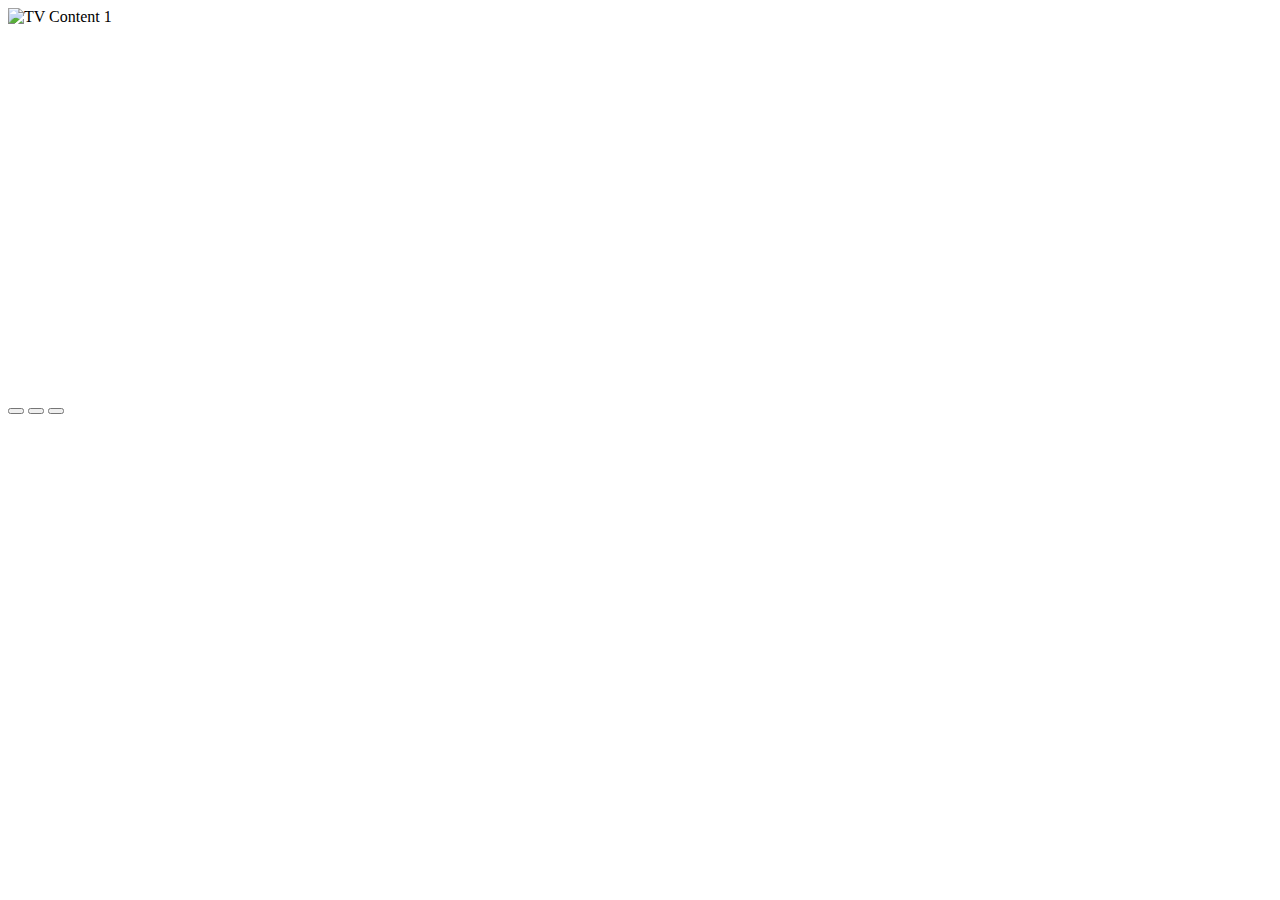
==== tv.html @ 25022f81 "membuat halaman home" ====
<!DOCTYPE html>
<html lang="en">
<head>
  <meta charset="UTF-8">
  <meta name="viewport" content="width=device-width, initial-scale=1.0">
  <title>TV Slider</title>
  <script src="https://cdn.tailwindcss.com"></script>
  <style>
    /* Menambahkan efek transition untuk opacity */
    .tv-image {
      transition: opacity 1s ease-in-out;
    }
  </style>
</head>
<body>

  <!-- Section Home -->
  <section class="home">
    <div class="tv-container max-w-lg mx-auto my-16 p-4 rounded-xl bg-gradient-to-r from-teal-400 via-blue-500 to-indigo-600 shadow-xl">
      <!-- Antena -->
      <div class="tv-antenna absolute top-0 left-1/2 transform -translate-x-1/2 flex justify-between items-center w-16 z-10">
        <div class="w-1.5 h-16 bg-yellow-400 rounded-md"></div>
        <div class="w-1.5 h-16 bg-pink-400 rounded-md"></div>
      </div>

      <!-- Layar TV -->
      <div class="tv-screen w-full h-72 bg-black rounded-lg relative overflow-hidden">
        <img src="ART.png" alt="TV Content 1" class="tv-image w-full h-full object-cover opacity-0 absolute">
        <img src="p11.png" alt="TV Content 2" class="tv-image w-full h-full object-cover opacity-0 absolute">
        <img src="baru.png" alt="TV Content 3" class="tv-image w-full h-full object-cover opacity-0 absolute">
      </div>

      <!-- Tombol kontrol TV -->
      <div class="tv-controls absolute  left-1/2 transform -translate-x-1/2 flex justify-center space-x-4">
        <button class="w-6 h-6 bg-yellow-300 rounded-full hover:bg-yellow-500"></button>
        <button class="w-6 h-6 bg-pink-300 rounded-full hover:bg-pink-500"></button>
        <button class="w-6 h-6 bg-green-300 rounded-full hover:bg-green-500"></button>
      </div>
    </div>
  </section>

  <script>
    const images = document.querySelectorAll('.tv-image');
    let currentImageIndex = 0;

    // Menyembunyikan semua gambar kecuali yang aktif
    function showImage(index) {
      images.forEach((image, i) => {
        image.style.opacity = (i === index) ? '1' : '0';
      });
    }

    // Fungsi untuk berganti gambar secara otomatis
    function changeImage() {
      currentImageIndex = (currentImageIndex + 1) % images.length; // Pergi ke gambar berikutnya
      showImage(currentImageIndex);
    }

    // Menampilkan gambar pertama
    showImage(currentImageIndex);

    // Mengubah gambar setiap 3 detik
    setInterval(changeImage, 3000);
  </script>

</body>
</html>
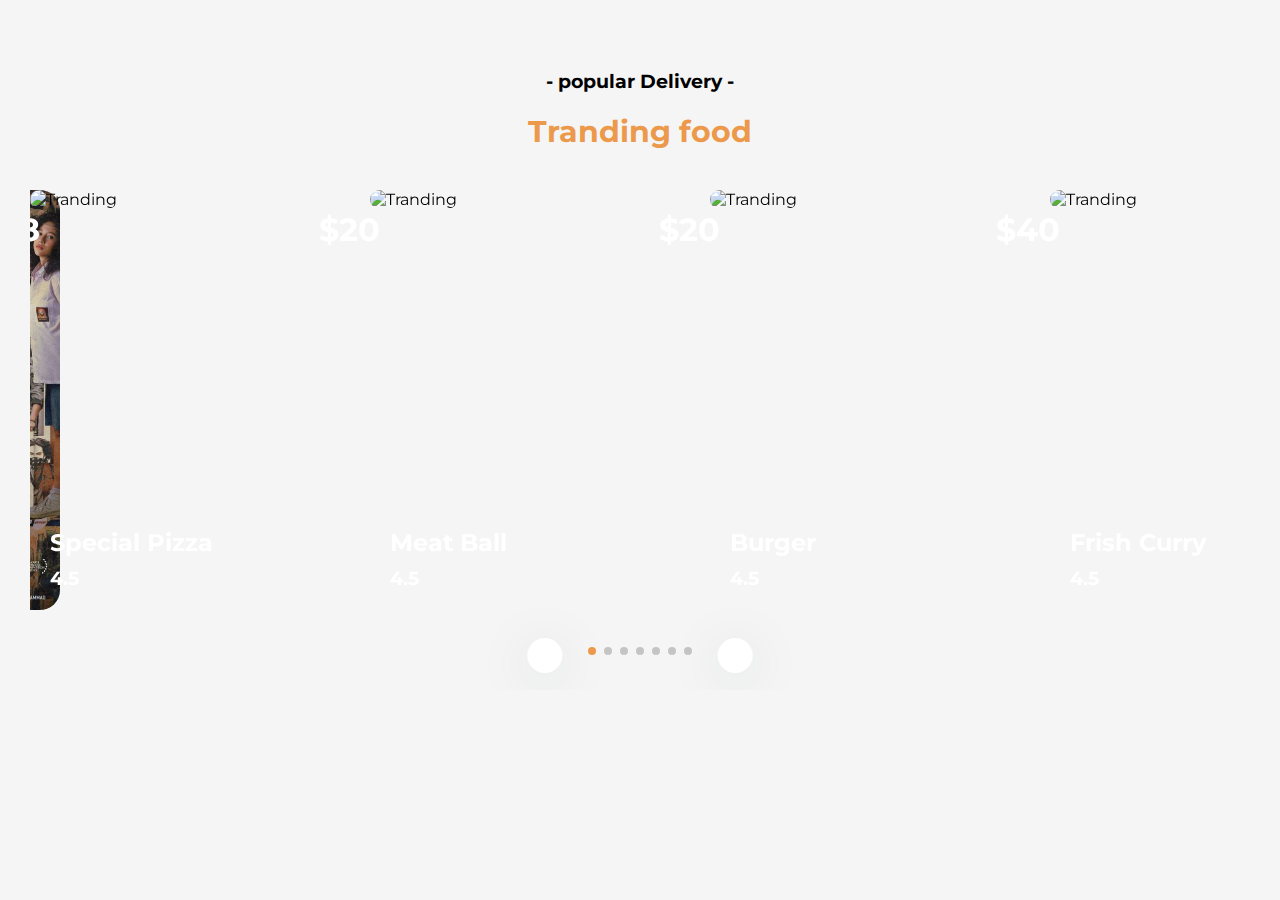
==== commit 7e3f7c65: "update lagi" ====
--- a/tv.html
+++ b/tv.html
@@ -1,67 +1,458 @@
+
 <!DOCTYPE html>
 <html lang="en">
-<head>
-  <meta charset="UTF-8">
-  <meta name="viewport" content="width=device-width, initial-scale=1.0">
-  <title>TV Slider</title>
-  <script src="https://cdn.tailwindcss.com"></script>
-  <style>
-    /* Menambahkan efek transition untuk opacity */
-    .tv-image {
-      transition: opacity 1s ease-in-out;
-    }
-  </style>
-</head>
-<body>
-
-  <!-- Section Home -->
-  <section class="home">
-    <div class="tv-container max-w-lg mx-auto my-16 p-4 rounded-xl bg-gradient-to-r from-teal-400 via-blue-500 to-indigo-600 shadow-xl">
-      <!-- Antena -->
-      <div class="tv-antenna absolute top-0 left-1/2 transform -translate-x-1/2 flex justify-between items-center w-16 z-10">
-        <div class="w-1.5 h-16 bg-yellow-400 rounded-md"></div>
-        <div class="w-1.5 h-16 bg-pink-400 rounded-md"></div>
+
+  <head>
+    <meta charset="UTF-8">
+    <meta http-equiv="X-UA-Compatible" content="IE=edge">
+    <meta name="viewport" content="width=device-width, initial-scale=1.0">
+    <title>Fody Slider</title>
+    <link rel="stylesheet" href="https://unpkg.com/swiper@8/swiper-bundle.min.css" />
+    <link rel="stylesheet" href="style.css">
+<style>
+    @import url("https://fonts.googleapis.com/css2?family=Montserrat:wght@400;500;600;700&display=swap");
+*,
+*::before,
+*::after {
+  margin: 0;
+  padding: 0;
+  box-sizing: border-box;
+  list-style-type: none;
+  text-decoration: none;
+}
+
+:root {
+  --primary: #ec994b;
+  --white: #ffffff;
+  --bg: #f5f5f5;
+}
+
+html {
+  font-size: 62.5%;
+  font-family: "Montserrat", sans-serif;
+  scroll-behavior: smooth;
+}
+
+@media (min-width: 1440px) {
+  html {
+    zoom: 1.5;
+  }
+}
+
+@media (min-width: 2560px) {
+  html {
+    zoom: 1.7;
+  }
+}
+
+@media (min-width: 3860px) {
+  html {
+    zoom: 2.5;
+  }
+}
+
+::-webkit-scrollbar {
+  width: 1.3rem;
+}
+
+::-webkit-scrollbar-thumb {
+  border-radius: 1rem;
+  background: #797979;
+  transition: all 0.5s ease-in-out;
+}
+
+::-webkit-scrollbar-thumb:hover {
+  background: #222224;
+}
+
+::-webkit-scrollbar-track {
+  background: #f9f9f9;
+}
+
+body {
+  font-size: 1.6rem;
+  background: var(--bg);
+}
+
+.container {
+  max-width: 124rem;
+  padding: 0 1rem;
+  margin: 0 auto;
+}
+
+.text-center {
+  text-align: center;
+}
+
+.section-heading {
+  font-size: 3rem;
+  color: var(--primary);
+  padding: 2rem 0;
+}
+
+#tranding {
+  padding: 4rem 0;
+}
+
+@media (max-width:1440px) {
+  #tranding {
+    padding: 7rem 0;
+  }
+}
+
+#tranding .tranding-slider {
+  height: 52rem;
+  padding: 2rem 0;
+  position: relative;
+}
+
+@media (max-width:500px) {
+  #tranding .tranding-slider {
+    height: 45rem;
+  }
+}
+
+.tranding-slide {
+  width: 37rem;
+  height: 42rem;
+  position: relative;
+}
+
+@media (max-width:500px) {
+  .tranding-slide {
+    width: 28rem !important;
+    height: 36rem !important;
+  }
+  .tranding-slide .tranding-slide-img img {
+    width: 28rem !important;
+    height: 36rem !important;
+  }
+}
+
+.tranding-slide .tranding-slide-img img {
+  width: 37rem;
+  height: 42rem;
+  border-radius: 2rem;
+  object-fit: cover;
+}
+
+.tranding-slide .tranding-slide-content {
+  position: absolute;
+  left: 0;
+  top: 0;
+  right: 0;
+  bottom: 0;
+}
+
+.tranding-slide-content .food-price {
+  position: absolute;
+  top: 2rem;
+  right: 2rem;
+  color: var(--white);
+}
+
+.tranding-slide-content .tranding-slide-content-bottom {
+  position: absolute;
+  bottom: 2rem;
+  left: 2rem;
+  color: var(--white);
+}
+
+.food-rating {
+  padding-top: 1rem;
+  display: flex;
+  gap: 1rem;
+}
+
+.rating ion-icon {
+  color: var(--primary);
+}
+
+.swiper-slide-shadow-left,
+.swiper-slide-shadow-right {
+  display: none;
+}
+
+.tranding-slider-control {
+  position: relative;
+  bottom: 2rem;
+  display: flex;
+  align-items: center;
+  justify-content: center;
+}
+
+.tranding-slider-control .swiper-button-next {
+  left: 58% !important;
+  transform: translateX(-58%) !important;
+}
+
+@media (max-width:990px) {
+  .tranding-slider-control .swiper-button-next {
+    left: 70% !important;
+    transform: translateX(-70%) !important;
+  }
+}
+
+@media (max-width:450px) {
+  .tranding-slider-control .swiper-button-next {
+    left: 80% !important;
+    transform: translateX(-80%) !important;
+  }
+}
+
+@media (max-width:990px) {
+  .tranding-slider-control .swiper-button-prev {
+    left: 30% !important;
+    transform: translateX(-30%) !important;
+  }
+}
+
+@media (max-width:450px) {
+  .tranding-slider-control .swiper-button-prev {
+    left: 20% !important;
+    transform: translateX(-20%) !important;
+  }
+}
+
+.tranding-slider-control .slider-arrow {
+  background: var(--white);
+  width: 3.5rem;
+  height: 3.5rem;
+  border-radius: 50%;
+  left: 42%;
+  transform: translateX(-42%);
+  filter: drop-shadow(0px 8px 24px rgba(18, 28, 53, 0.1));
+}
+
+.tranding-slider-control .slider-arrow ion-icon {
+  font-size: 2rem;
+  color: #222224;
+}
+
+.tranding-slider-control .slider-arrow::after {
+  content: '';
+}
+
+.tranding-slider-control .swiper-pagination {
+  position: relative;
+  width: 15rem;
+  bottom: 1rem;
+}
+
+.tranding-slider-control .swiper-pagination .swiper-pagination-bullet {
+  filter: drop-shadow(0px 8px 24px rgba(18, 28, 53, 0.1));
+}
+
+.tranding-slider-control .swiper-pagination .swiper-pagination-bullet-active {
+  background: var(--primary);
+}
+</style>
+  </head>
+
+  <body>
+    <section id="tranding">
+      <div class="container">
+        <h3 class="text-center section-subheading">- popular Delivery -</h3>
+        <h1 class="text-center section-heading">Tranding food</h1>
       </div>
-
-      <!-- Layar TV -->
-      <div class="tv-screen w-full h-72 bg-black rounded-lg relative overflow-hidden">
-        <img src="ART.png" alt="TV Content 1" class="tv-image w-full h-full object-cover opacity-0 absolute">
-        <img src="p11.png" alt="TV Content 2" class="tv-image w-full h-full object-cover opacity-0 absolute">
-        <img src="baru.png" alt="TV Content 3" class="tv-image w-full h-full object-cover opacity-0 absolute">
+      <div class="container">
+        <div class="swiper tranding-slider">
+          <div class="swiper-wrapper">
+            <!-- Slide-start -->
+            <div class="swiper-slide tranding-slide">
+              <div class="tranding-slide-img">
+                <img src="images/tranding-food-1.png" alt="Tranding">
+              </div>
+              <div class="tranding-slide-content">
+                <h1 class="food-price">$20</h1>
+                <div class="tranding-slide-content-bottom">
+                  <h2 class="food-name">
+                    Special Pizza
+                  </h2>
+                  <h3 class="food-rating">
+                    <span>4.5</span>
+                    <div class="rating">
+                      <ion-icon name="star"></ion-icon>
+                      <ion-icon name="star"></ion-icon>
+                      <ion-icon name="star"></ion-icon>
+                      <ion-icon name="star"></ion-icon>
+                      <ion-icon name="star"></ion-icon>
+                    </div>
+                  </h3>
+                </div>
+              </div>
+            </div>
+            <!-- Slide-end -->
+            <!-- Slide-start -->
+            <div class="swiper-slide tranding-slide">
+              <div class="tranding-slide-img">
+                <img src="images/tranding-food-2.png" alt="Tranding">
+              </div>
+              <div class="tranding-slide-content">
+                <h1 class="food-price">$20</h1>
+                <div class="tranding-slide-content-bottom">
+                  <h2 class="food-name">
+                    Meat Ball
+                  </h2>
+                  <h3 class="food-rating">
+                    <span>4.5</span>
+                    <div class="rating">
+                      <ion-icon name="star"></ion-icon>
+                      <ion-icon name="star"></ion-icon>
+                      <ion-icon name="star"></ion-icon>
+                      <ion-icon name="star"></ion-icon>
+                      <ion-icon name="star"></ion-icon>
+                    </div>
+                  </h3>
+                </div>
+              </div>
+            </div>
+            <!-- Slide-end -->
+            <!-- Slide-start -->
+            <div class="swiper-slide tranding-slide">
+              <div class="tranding-slide-img">
+                <img src="images/tranding-food-3.png" alt="Tranding">
+              </div>
+              <div class="tranding-slide-content">
+                <h1 class="food-price">$40</h1>
+                <div class="tranding-slide-content-bottom">
+                  <h2 class="food-name">
+                    Burger
+                  </h2>
+                  <h3 class="food-rating">
+                    <span>4.5</span>
+                    <div class="rating">
+                      <ion-icon name="star"></ion-icon>
+                      <ion-icon name="star"></ion-icon>
+                      <ion-icon name="star"></ion-icon>
+                      <ion-icon name="star"></ion-icon>
+                      <ion-icon name="star"></ion-icon>
+                    </div>
+                  </h3>
+                </div>
+              </div>
+            </div>
+            <!-- Slide-end -->
+            <!-- Slide-start -->
+            <div class="swiper-slide tranding-slide">
+              <div class="tranding-slide-img">
+                <img src="images/tranding-food-4.png" alt="Tranding">
+              </div>
+              <div class="tranding-slide-content">
+                <h1 class="food-price">$15</h1>
+                <div class="tranding-slide-content-bottom">
+                  <h2 class="food-name">
+                    Frish Curry
+                  </h2>
+                  <h3 class="food-rating">
+                    <span>4.5</span>
+                    <div class="rating">
+                      <ion-icon name="star"></ion-icon>
+                      <ion-icon name="star"></ion-icon>
+                      <ion-icon name="star"></ion-icon>
+                      <ion-icon name="star"></ion-icon>
+                      <ion-icon name="star"></ion-icon>
+                    </div>
+                  </h3>
+                </div>
+              </div>
+            </div>
+            <!-- Slide-end -->
+            <!-- Slide-start -->
+            <div class="swiper-slide tranding-slide">
+              <div class="tranding-slide-img">
+                <img src="aset/movie/" alt="Tranding">
+              </div>
+              <div class="tranding-slide-content">
+                <h1 class="food-price">$15</h1>
+                <div class="tranding-slide-content-bottom">
+                  <h2 class="food-name">
+                    Pane Cake
+                  </h2>
+                  <h3 class="food-rating">
+                    <span>4.5</span>
+                    <div class="rating">
+                      <ion-icon name="star"></ion-icon>
+                      <ion-icon name="star"></ion-icon>
+                      <ion-icon name="star"></ion-icon>
+                      <ion-icon name="star"></ion-icon>
+                      <ion-icon name="star"></ion-icon>
+                    </div>
+                  </h3>
+                </div>
+              </div>
+            </div>
+            <!-- Slide-end -->
+            <!-- Slide-start -->
+            <div class="swiper-slide tranding-slide">
+              <div class="tranding-slide-img">
+                <img src="aset/movie/m2.jpeg" alt="Tranding">
+              </div>
+              <div class="tranding-slide-content">
+                <h1 class="food-price">$20</h1>
+                <div class="tranding-slide-content-bottom">
+                  <h2 class="food-name">
+                    Vanilla cake
+                  </h2>
+                  <h3 class="food-rating">
+                    <span>4.5</span>
+                    <div class="rating">
+                      <ion-icon name="star"></ion-icon>
+                      <ion-icon name="star"></ion-icon>
+                      <ion-icon name="star"></ion-icon>
+                      <ion-icon name="star"></ion-icon>
+                      <ion-icon name="star"></ion-icon>
+                    </div>
+                  </h3>
+                </div>
+              </div>
+            </div>
+            <!-- Slide-end -->
+            <!-- Slide-start -->
+            <div class="swiper-slide tranding-slide">
+              <div class="tranding-slide-img">
+                <img src="aset/movie/m1.jpeg" alt="Tranding">
+              </div>
+              <div class="tranding-slide-content">
+                <h1 class="food-price">$8</h1>
+                <div class="tranding-slide-content-bottom">
+                  <h2 class="food-name">
+                    Straw Cake
+                  </h2>
+                  <h3 class="food-rating">
+                    <span>4.5</span>
+                    <div class="rating">
+                      <ion-icon name="star"></ion-icon>
+                      <ion-icon name="star"></ion-icon>
+                      <ion-icon name="star"></ion-icon>
+                      <ion-icon name="star"></ion-icon>
+                      <ion-icon name="star"></ion-icon>
+                    </div>
+                  </h3>
+                </div>
+              </div>
+            </div>
+            <!-- Slide-end -->
+          </div>
+
+          <div class="tranding-slider-control">
+            <div class="swiper-button-prev slider-arrow">
+              <ion-icon name="arrow-back-outline"></ion-icon>
+            </div>
+            <div class="swiper-button-next slider-arrow">
+              <ion-icon name="arrow-forward-outline"></ion-icon>
+            </div>
+            <div class="swiper-pagination"></div>
+          </div>
+
+        </div>
       </div>
-
-      <!-- Tombol kontrol TV -->
-      <div class="tv-controls absolute  left-1/2 transform -translate-x-1/2 flex justify-center space-x-4">
-        <button class="w-6 h-6 bg-yellow-300 rounded-full hover:bg-yellow-500"></button>
-        <button class="w-6 h-6 bg-pink-300 rounded-full hover:bg-pink-500"></button>
-        <button class="w-6 h-6 bg-green-300 rounded-full hover:bg-green-500"></button>
-      </div>
-    </div>
-  </section>
-
-  <script>
-    const images = document.querySelectorAll('.tv-image');
-    let currentImageIndex = 0;
-
-    // Menyembunyikan semua gambar kecuali yang aktif
-    function showImage(index) {
-      images.forEach((image, i) => {
-        image.style.opacity = (i === index) ? '1' : '0';
-      });
-    }
-
-    // Fungsi untuk berganti gambar secara otomatis
-    function changeImage() {
-      currentImageIndex = (currentImageIndex + 1) % images.length; // Pergi ke gambar berikutnya
-      showImage(currentImageIndex);
-    }
-
-    // Menampilkan gambar pertama
-    showImage(currentImageIndex);
-
-    // Mengubah gambar setiap 3 detik
-    setInterval(changeImage, 3000);
-  </script>
-
-</body>
+    </section>
+
+    <script type="module" src="https://unpkg.com/ionicons@5.5.2/dist/ionicons/ionicons.esm.js"></script>
+    <script nomodule src="https://unpkg.com/ionicons@5.5.2/dist/ionicons/ionicons.js"></script>
+    <script src="https://unpkg.com/swiper@8/swiper-bundle.min.js"></script>
+    <script src="script.js"></script>
+  </body>
+
 </html>
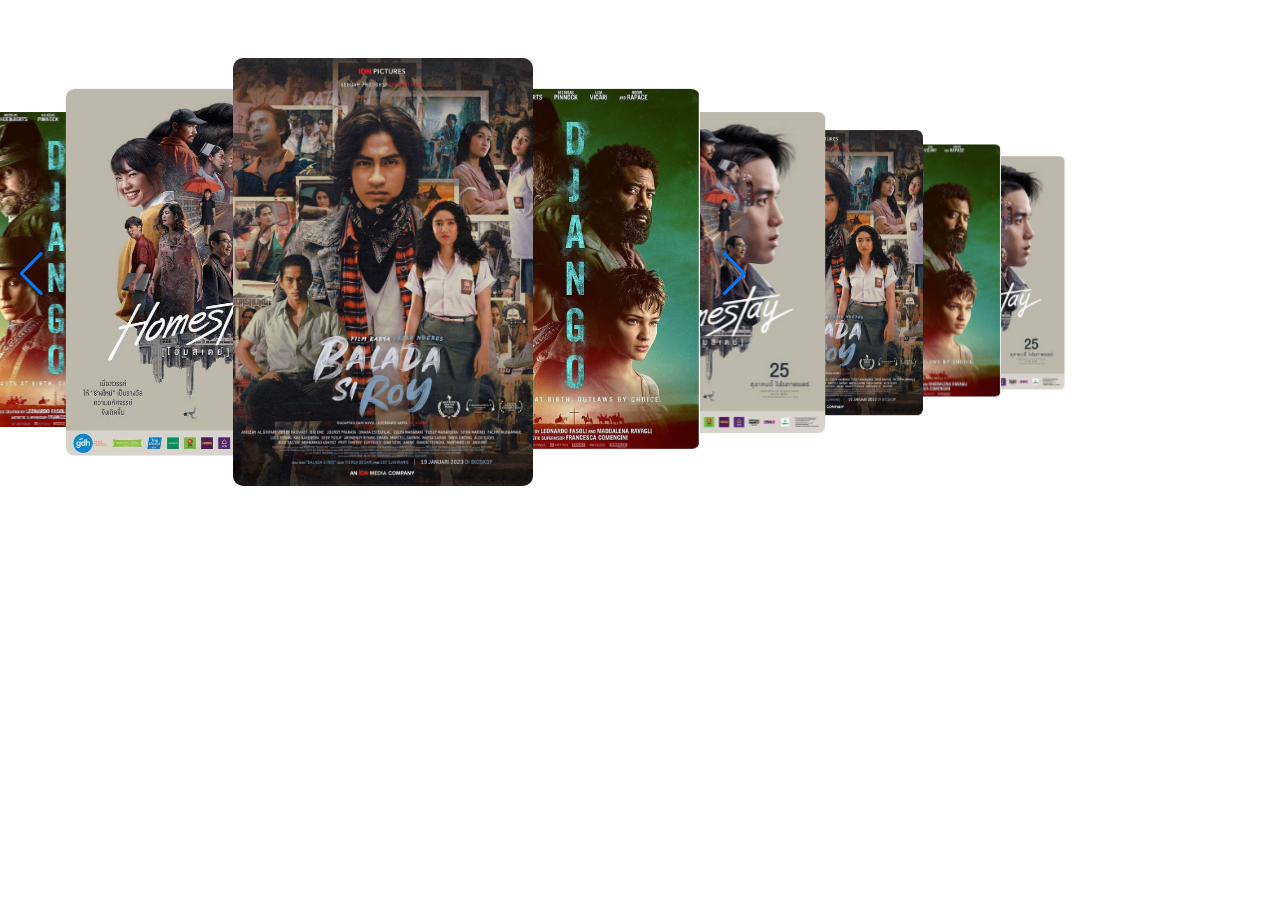
==== commit ab87a08f: "apdate corousal" ====
--- a/tv.html
+++ b/tv.html
@@ -1,458 +1,71 @@
-
 <!DOCTYPE html>
 <html lang="en">
+<head>
+  <meta charset="UTF-8">
+  <meta name="viewport" content="width=device-width, initial-scale=1.0">
+  <title>Document</title>
+  <link rel="stylesheet" href="https://unpkg.com/swiper@8/swiper-bundle.min.css" />
+  <style>
+    .swiper-container {
+      width: 750px;
+      padding-top: 50px;
+      padding-bottom: 50px;
+    }
+    .swiper-slide {
+      width: 300px;
+    }
+    .swiper-slide img {
+      width: 100%; /* Pastikan gambar mengisi slide */
+      border-radius: 10px; /* Tambahkan border-radius jika diinginkan */
+    }
+  </style>
+</head>
+<body>
+  <!-- Slider main container -->
+  <div class="swiper-container">
+    <!-- Additional required wrapper -->
+    <div class="swiper-wrapper">
+      <!-- Slides -->
+      <div class="swiper-slide">
+        <img src="aset/movie/m1.jpeg" alt="">
+      </div>
+      <div class="swiper-slide">
+        <img src="aset/movie/m2.jpeg" alt="">
+      </div>
+      <div class="swiper-slide">
+        <img src="aset/movie/m4.jpeg" alt="">
+      </div>
+    </div>
+    <!-- If we need navigation buttons -->
+    <div class="swiper-button-prev"></div>
+    <div class="swiper-button-next"></div>
+  </div>
 
-  <head>
-    <meta charset="UTF-8">
-    <meta http-equiv="X-UA-Compatible" content="IE=edge">
-    <meta name="viewport" content="width=device-width, initial-scale=1.0">
-    <title>Fody Slider</title>
-    <link rel="stylesheet" href="https://unpkg.com/swiper@8/swiper-bundle.min.css" />
-    <link rel="stylesheet" href="style.css">
-<style>
-    @import url("https://fonts.googleapis.com/css2?family=Montserrat:wght@400;500;600;700&display=swap");
-*,
-*::before,
-*::after {
-  margin: 0;
-  padding: 0;
-  box-sizing: border-box;
-  list-style-type: none;
-  text-decoration: none;
-}
-
-:root {
-  --primary: #ec994b;
-  --white: #ffffff;
-  --bg: #f5f5f5;
-}
-
-html {
-  font-size: 62.5%;
-  font-family: "Montserrat", sans-serif;
-  scroll-behavior: smooth;
-}
-
-@media (min-width: 1440px) {
-  html {
-    zoom: 1.5;
-  }
-}
-
-@media (min-width: 2560px) {
-  html {
-    zoom: 1.7;
-  }
-}
-
-@media (min-width: 3860px) {
-  html {
-    zoom: 2.5;
-  }
-}
-
-::-webkit-scrollbar {
-  width: 1.3rem;
-}
-
-::-webkit-scrollbar-thumb {
-  border-radius: 1rem;
-  background: #797979;
-  transition: all 0.5s ease-in-out;
-}
-
-::-webkit-scrollbar-thumb:hover {
-  background: #222224;
-}
-
-::-webkit-scrollbar-track {
-  background: #f9f9f9;
-}
-
-body {
-  font-size: 1.6rem;
-  background: var(--bg);
-}
-
-.container {
-  max-width: 124rem;
-  padding: 0 1rem;
-  margin: 0 auto;
-}
-
-.text-center {
-  text-align: center;
-}
-
-.section-heading {
-  font-size: 3rem;
-  color: var(--primary);
-  padding: 2rem 0;
-}
-
-#tranding {
-  padding: 4rem 0;
-}
-
-@media (max-width:1440px) {
-  #tranding {
-    padding: 7rem 0;
-  }
-}
-
-#tranding .tranding-slider {
-  height: 52rem;
-  padding: 2rem 0;
-  position: relative;
-}
-
-@media (max-width:500px) {
-  #tranding .tranding-slider {
-    height: 45rem;
-  }
-}
-
-.tranding-slide {
-  width: 37rem;
-  height: 42rem;
-  position: relative;
-}
-
-@media (max-width:500px) {
-  .tranding-slide {
-    width: 28rem !important;
-    height: 36rem !important;
-  }
-  .tranding-slide .tranding-slide-img img {
-    width: 28rem !important;
-    height: 36rem !important;
-  }
-}
-
-.tranding-slide .tranding-slide-img img {
-  width: 37rem;
-  height: 42rem;
-  border-radius: 2rem;
-  object-fit: cover;
-}
-
-.tranding-slide .tranding-slide-content {
-  position: absolute;
-  left: 0;
-  top: 0;
-  right: 0;
-  bottom: 0;
-}
-
-.tranding-slide-content .food-price {
-  position: absolute;
-  top: 2rem;
-  right: 2rem;
-  color: var(--white);
-}
-
-.tranding-slide-content .tranding-slide-content-bottom {
-  position: absolute;
-  bottom: 2rem;
-  left: 2rem;
-  color: var(--white);
-}
-
-.food-rating {
-  padding-top: 1rem;
-  display: flex;
-  gap: 1rem;
-}
-
-.rating ion-icon {
-  color: var(--primary);
-}
-
-.swiper-slide-shadow-left,
-.swiper-slide-shadow-right {
-  display: none;
-}
-
-.tranding-slider-control {
-  position: relative;
-  bottom: 2rem;
-  display: flex;
-  align-items: center;
-  justify-content: center;
-}
-
-.tranding-slider-control .swiper-button-next {
-  left: 58% !important;
-  transform: translateX(-58%) !important;
-}
-
-@media (max-width:990px) {
-  .tranding-slider-control .swiper-button-next {
-    left: 70% !important;
-    transform: translateX(-70%) !important;
-  }
-}
-
-@media (max-width:450px) {
-  .tranding-slider-control .swiper-button-next {
-    left: 80% !important;
-    transform: translateX(-80%) !important;
-  }
-}
-
-@media (max-width:990px) {
-  .tranding-slider-control .swiper-button-prev {
-    left: 30% !important;
-    transform: translateX(-30%) !important;
-  }
-}
-
-@media (max-width:450px) {
-  .tranding-slider-control .swiper-button-prev {
-    left: 20% !important;
-    transform: translateX(-20%) !important;
-  }
-}
-
-.tranding-slider-control .slider-arrow {
-  background: var(--white);
-  width: 3.5rem;
-  height: 3.5rem;
-  border-radius: 50%;
-  left: 42%;
-  transform: translateX(-42%);
-  filter: drop-shadow(0px 8px 24px rgba(18, 28, 53, 0.1));
-}
-
-.tranding-slider-control .slider-arrow ion-icon {
-  font-size: 2rem;
-  color: #222224;
-}
-
-.tranding-slider-control .slider-arrow::after {
-  content: '';
-}
-
-.tranding-slider-control .swiper-pagination {
-  position: relative;
-  width: 15rem;
-  bottom: 1rem;
-}
-
-.tranding-slider-control .swiper-pagination .swiper-pagination-bullet {
-  filter: drop-shadow(0px 8px 24px rgba(18, 28, 53, 0.1));
-}
-
-.tranding-slider-control .swiper-pagination .swiper-pagination-bullet-active {
-  background: var(--primary);
-}
-</style>
-  </head>
-
-  <body>
-    <section id="tranding">
-      <div class="container">
-        <h3 class="text-center section-subheading">- popular Delivery -</h3>
-        <h1 class="text-center section-heading">Tranding food</h1>
-      </div>
-      <div class="container">
-        <div class="swiper tranding-slider">
-          <div class="swiper-wrapper">
-            <!-- Slide-start -->
-            <div class="swiper-slide tranding-slide">
-              <div class="tranding-slide-img">
-                <img src="images/tranding-food-1.png" alt="Tranding">
-              </div>
-              <div class="tranding-slide-content">
-                <h1 class="food-price">$20</h1>
-                <div class="tranding-slide-content-bottom">
-                  <h2 class="food-name">
-                    Special Pizza
-                  </h2>
-                  <h3 class="food-rating">
-                    <span>4.5</span>
-                    <div class="rating">
-                      <ion-icon name="star"></ion-icon>
-                      <ion-icon name="star"></ion-icon>
-                      <ion-icon name="star"></ion-icon>
-                      <ion-icon name="star"></ion-icon>
-                      <ion-icon name="star"></ion-icon>
-                    </div>
-                  </h3>
-                </div>
-              </div>
-            </div>
-            <!-- Slide-end -->
-            <!-- Slide-start -->
-            <div class="swiper-slide tranding-slide">
-              <div class="tranding-slide-img">
-                <img src="images/tranding-food-2.png" alt="Tranding">
-              </div>
-              <div class="tranding-slide-content">
-                <h1 class="food-price">$20</h1>
-                <div class="tranding-slide-content-bottom">
-                  <h2 class="food-name">
-                    Meat Ball
-                  </h2>
-                  <h3 class="food-rating">
-                    <span>4.5</span>
-                    <div class="rating">
-                      <ion-icon name="star"></ion-icon>
-                      <ion-icon name="star"></ion-icon>
-                      <ion-icon name="star"></ion-icon>
-                      <ion-icon name="star"></ion-icon>
-                      <ion-icon name="star"></ion-icon>
-                    </div>
-                  </h3>
-                </div>
-              </div>
-            </div>
-            <!-- Slide-end -->
-            <!-- Slide-start -->
-            <div class="swiper-slide tranding-slide">
-              <div class="tranding-slide-img">
-                <img src="images/tranding-food-3.png" alt="Tranding">
-              </div>
-              <div class="tranding-slide-content">
-                <h1 class="food-price">$40</h1>
-                <div class="tranding-slide-content-bottom">
-                  <h2 class="food-name">
-                    Burger
-                  </h2>
-                  <h3 class="food-rating">
-                    <span>4.5</span>
-                    <div class="rating">
-                      <ion-icon name="star"></ion-icon>
-                      <ion-icon name="star"></ion-icon>
-                      <ion-icon name="star"></ion-icon>
-                      <ion-icon name="star"></ion-icon>
-                      <ion-icon name="star"></ion-icon>
-                    </div>
-                  </h3>
-                </div>
-              </div>
-            </div>
-            <!-- Slide-end -->
-            <!-- Slide-start -->
-            <div class="swiper-slide tranding-slide">
-              <div class="tranding-slide-img">
-                <img src="images/tranding-food-4.png" alt="Tranding">
-              </div>
-              <div class="tranding-slide-content">
-                <h1 class="food-price">$15</h1>
-                <div class="tranding-slide-content-bottom">
-                  <h2 class="food-name">
-                    Frish Curry
-                  </h2>
-                  <h3 class="food-rating">
-                    <span>4.5</span>
-                    <div class="rating">
-                      <ion-icon name="star"></ion-icon>
-                      <ion-icon name="star"></ion-icon>
-                      <ion-icon name="star"></ion-icon>
-                      <ion-icon name="star"></ion-icon>
-                      <ion-icon name="star"></ion-icon>
-                    </div>
-                  </h3>
-                </div>
-              </div>
-            </div>
-            <!-- Slide-end -->
-            <!-- Slide-start -->
-            <div class="swiper-slide tranding-slide">
-              <div class="tranding-slide-img">
-                <img src="aset/movie/" alt="Tranding">
-              </div>
-              <div class="tranding-slide-content">
-                <h1 class="food-price">$15</h1>
-                <div class="tranding-slide-content-bottom">
-                  <h2 class="food-name">
-                    Pane Cake
-                  </h2>
-                  <h3 class="food-rating">
-                    <span>4.5</span>
-                    <div class="rating">
-                      <ion-icon name="star"></ion-icon>
-                      <ion-icon name="star"></ion-icon>
-                      <ion-icon name="star"></ion-icon>
-                      <ion-icon name="star"></ion-icon>
-                      <ion-icon name="star"></ion-icon>
-                    </div>
-                  </h3>
-                </div>
-              </div>
-            </div>
-            <!-- Slide-end -->
-            <!-- Slide-start -->
-            <div class="swiper-slide tranding-slide">
-              <div class="tranding-slide-img">
-                <img src="aset/movie/m2.jpeg" alt="Tranding">
-              </div>
-              <div class="tranding-slide-content">
-                <h1 class="food-price">$20</h1>
-                <div class="tranding-slide-content-bottom">
-                  <h2 class="food-name">
-                    Vanilla cake
-                  </h2>
-                  <h3 class="food-rating">
-                    <span>4.5</span>
-                    <div class="rating">
-                      <ion-icon name="star"></ion-icon>
-                      <ion-icon name="star"></ion-icon>
-                      <ion-icon name="star"></ion-icon>
-                      <ion-icon name="star"></ion-icon>
-                      <ion-icon name="star"></ion-icon>
-                    </div>
-                  </h3>
-                </div>
-              </div>
-            </div>
-            <!-- Slide-end -->
-            <!-- Slide-start -->
-            <div class="swiper-slide tranding-slide">
-              <div class="tranding-slide-img">
-                <img src="aset/movie/m1.jpeg" alt="Tranding">
-              </div>
-              <div class="tranding-slide-content">
-                <h1 class="food-price">$8</h1>
-                <div class="tranding-slide-content-bottom">
-                  <h2 class="food-name">
-                    Straw Cake
-                  </h2>
-                  <h3 class="food-rating">
-                    <span>4.5</span>
-                    <div class="rating">
-                      <ion-icon name="star"></ion-icon>
-                      <ion-icon name="star"></ion-icon>
-                      <ion-icon name="star"></ion-icon>
-                      <ion-icon name="star"></ion-icon>
-                      <ion-icon name="star"></ion-icon>
-                    </div>
-                  </h3>
-                </div>
-              </div>
-            </div>
-            <!-- Slide-end -->
-          </div>
-
-          <div class="tranding-slider-control">
-            <div class="swiper-button-prev slider-arrow">
-              <ion-icon name="arrow-back-outline"></ion-icon>
-            </div>
-            <div class="swiper-button-next slider-arrow">
-              <ion-icon name="arrow-forward-outline"></ion-icon>
-            </div>
-            <div class="swiper-pagination"></div>
-          </div>
-
-        </div>
-      </div>
-    </section>
-
-    <script type="module" src="https://unpkg.com/ionicons@5.5.2/dist/ionicons/ionicons.esm.js"></script>
-    <script nomodule src="https://unpkg.com/ionicons@5.5.2/dist/ionicons/ionicons.js"></script>
-    <script src="https://unpkg.com/swiper@8/swiper-bundle.min.js"></script>
-    <script src="script.js"></script>
-  </body>
-
-</html>
+  <script src="https://unpkg.com/swiper@8/swiper-bundle.min.js"></script>
+  <script>
+    var mySwiper = new Swiper('.swiper-container', {
+      loop: true,
+      speed: 1000,
+      autoplay: {
+        delay: 3000,
+      },
+      effect: 'coverflow',
+      grabCursor: true,
+      centeredSlides: true,
+      slidesPerView: 'auto',
+      coverflowEffect: {
+        rotate: 0,
+        stretch: 80,
+        depth: 200,
+        modifier: 1,
+        slideShadows: false,
+      },
+      // Navigation arrows
+      navigation: {
+        nextEl: '.swiper-button-next',
+        prevEl: '.swiper-button-prev',
+      },
+    });
+  </script>
+</body>
+</html>